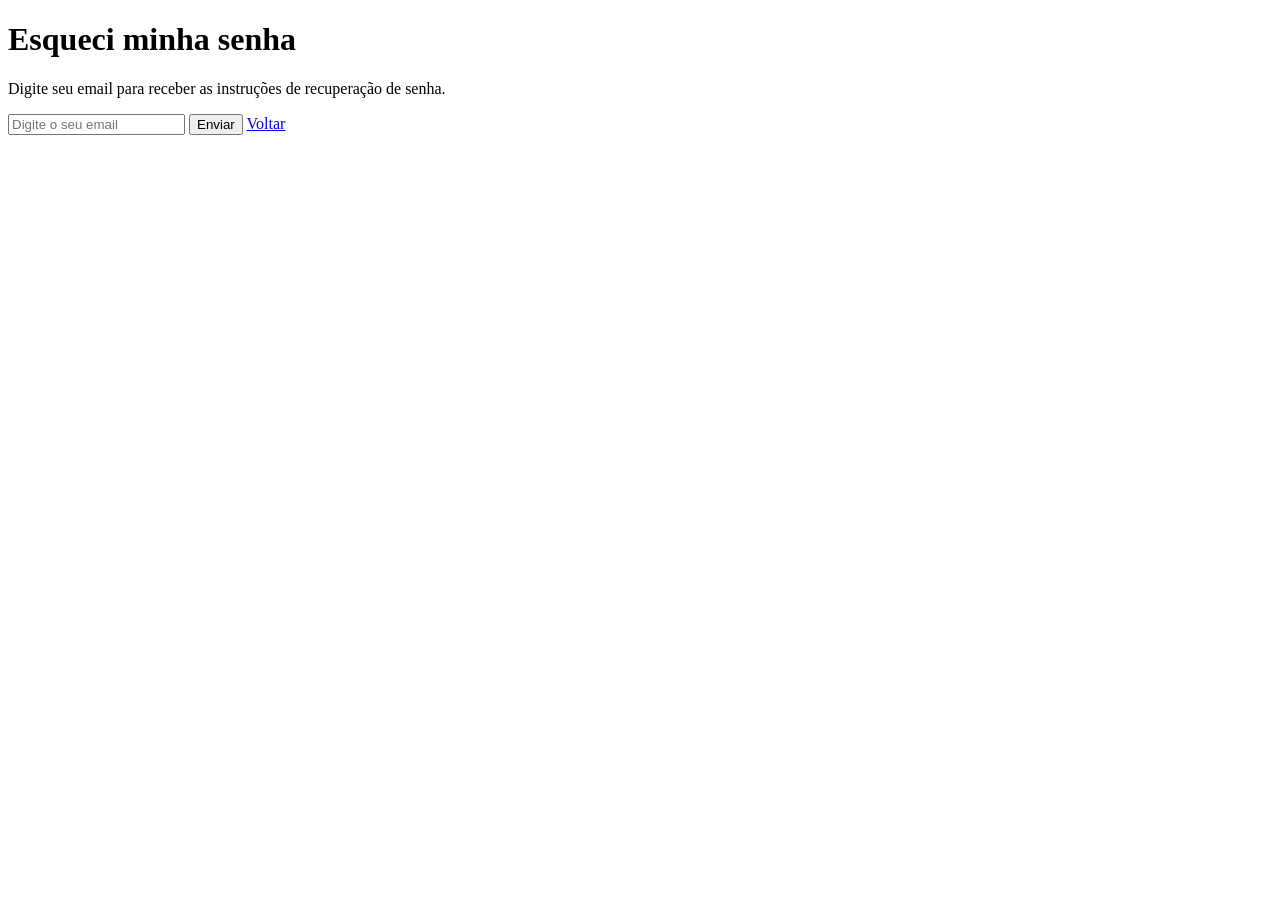
==== HTML/esqueci_minha_senha.html @ 23d09ad5 "primeiro commit" ====
<!DOCTYPE html>
<html lang="en">
<head>
    <meta charset="UTF-8">
    <meta name="viewport" content="width=device-width, initial-scale=1.0">
    <title>Cookly</title>
    <link rel="icon" type="image/png" href="../IMAGENS/logo_navegador.png">
    <link href="https://fonts.googleapis.com/css2?family=Fredoka+One&display=swap" rel="stylesheet">
</head>
<body>
    <div class="inicio">
        <div class="titulo">
            <h1>Esqueci minha senha</h1>
        </div>

        <div class="formulario">
            <p>Digite seu email para receber as instruções de recuperação de senha.</p>
            <input type="email" placeholder="Digite o seu email">
            <button>Enviar</button>
            <a href="login.html" class="voltar_ao_login">Voltar</a>
        </div>
    </div>
</body>
</html>
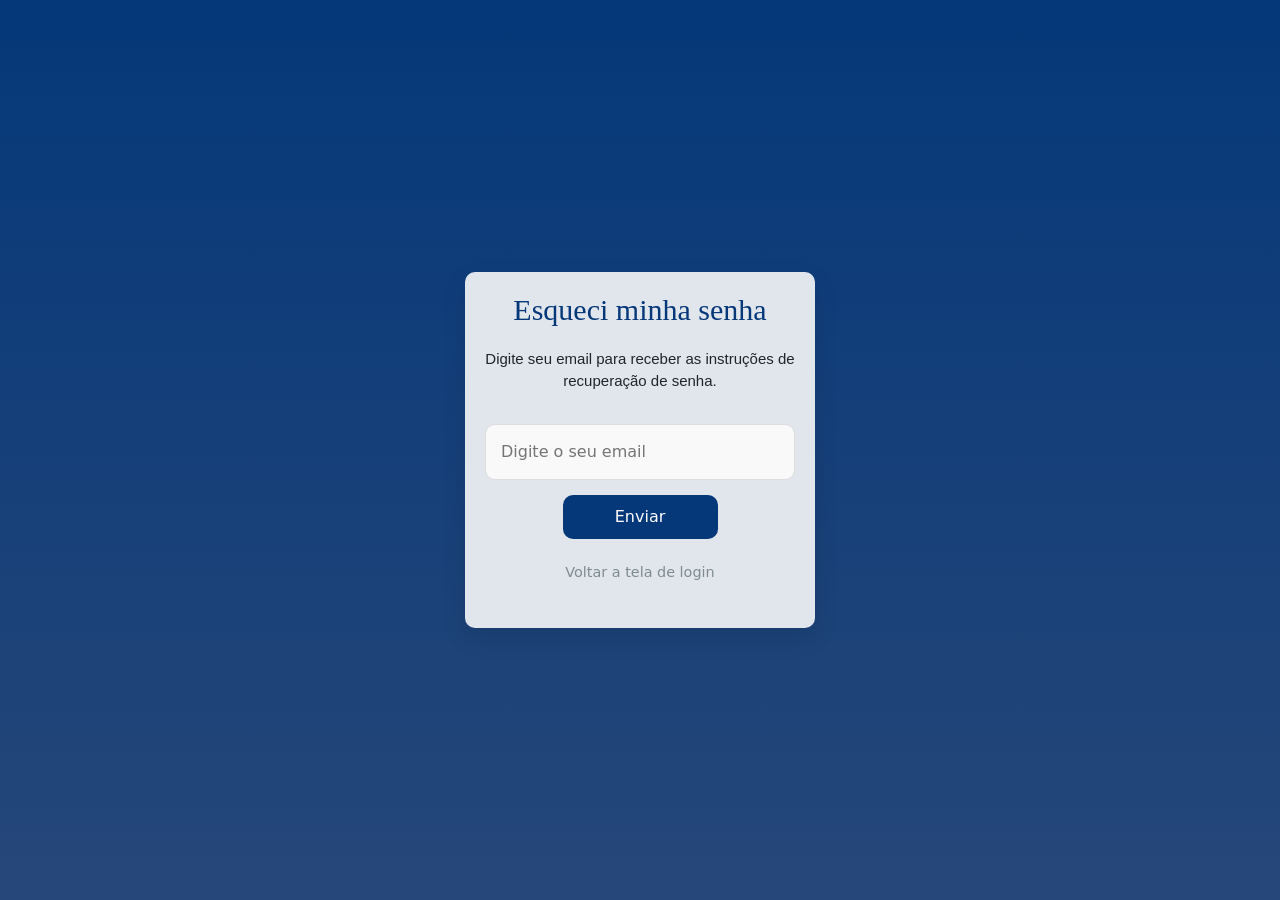
==== commit e57f003a: "Tela de 'esqueci minha senha'" ====
--- a/HTML/esqueci_minha_senha.html
+++ b/HTML/esqueci_minha_senha.html
@@ -1,12 +1,17 @@
 <!DOCTYPE html>
 <html lang="en">
+
 <head>
     <meta charset="UTF-8">
     <meta name="viewport" content="width=device-width, initial-scale=1.0">
     <title>Cookly</title>
     <link rel="icon" type="image/png" href="../IMAGENS/logo_navegador.png">
     <link href="https://fonts.googleapis.com/css2?family=Fredoka+One&display=swap" rel="stylesheet">
+    <link rel="stylesheet" href="../CSS/esqueci_minha_senha.css">
+    <link href="https://cdn.jsdelivr.net/npm/bootstrap@5.3.0/dist/css/bootstrap.min.css" rel="stylesheet">
+
 </head>
+
 <body>
     <div class="inicio">
         <div class="titulo">
@@ -16,9 +21,16 @@
         <div class="formulario">
             <p>Digite seu email para receber as instruções de recuperação de senha.</p>
             <input type="email" placeholder="Digite o seu email">
-            <button>Enviar</button>
-            <a href="login.html" class="voltar_ao_login">Voltar</a>
+
+            <div class="botoes">
+                <button>Enviar</button>
+            </div>
+
+            <div class="voltar">
+                <a href="login.html" class="voltar_ao_login">Voltar a tela de login</a>
+            </div>
         </div>
     </div>
 </body>
+
 </html>
--- a/CSS/esqueci_minha_senha.css
+++ b/CSS/esqueci_minha_senha.css
@@ -0,0 +1,128 @@
+*{
+    margin: 0;
+    padding: 0;
+    box-sizing: border-box;
+}
+
+body{
+    margin: 0;
+    padding: 0;
+    width: 100%;
+    height: 100vh;
+    display: flex;
+    justify-content: center;
+    align-items: center;
+    background: linear-gradient(#053879, #264779)
+}
+
+.inicio{
+    background-color: #e1e6ec;
+    border-radius: 10px;
+    padding: 20px;
+    width: 350px;
+    margin: 50px auto; 
+    display: flex;
+    flex-direction: column; 
+    justify-content: center;
+    box-shadow: 0 10px 25px rgba(0, 0, 0, 0.1); 
+    transition: 0.3s;    
+}
+
+.titulo h1{
+    font-family: 'Fredoka One', cursive;
+    color: #053879;
+    font-size: 30px;
+    margin-bottom: 20px;
+    text-align: center;
+}
+
+.formulario {
+    display: flex;
+    flex-direction: column;
+    gap: 15px;
+    text-align: center;
+}
+
+.formulario p{
+    font-family: Arial, Helvetica, sans-serif;
+    display: flex;
+    width: 100%;
+    text-align: center;
+    font-size: 15px;
+    text-decoration: none;
+}
+
+input {
+    width: 100%;
+    padding: 15px;
+    margin-bottom: 15px;
+    border: 1px solid #ddd;
+    border-radius: 10px;
+    outline: none;
+    transition: 0.3s;
+    background-color: #f9f9f9;
+}
+
+input:hover{
+    border-color: #053879;
+    box-shadow: 0 5px 15px rgba(0, 0, 0, 0.1);
+    transition: 0.3s;
+    transform: scale(1.05);
+    margin: 7px 0;
+}
+
+.botoes {
+    display: flex;
+    justify-content: center; 
+    width: 100%;             
+}
+
+.botoes button {
+    width: 50%;
+    padding: 10px;
+    border: none;
+    border-radius: 10px;
+    background-color: #053879;
+    color: white;
+    cursor: pointer;
+    transition: 0.3s;
+}
+
+.botoes button:hover {
+    background-color: #264779;
+    transform: scale(1.05);
+    box-shadow: 0 5px 15px rgba(0, 0, 0, 0.2);
+    margin: 7px 0;
+}
+
+.voltar {
+    display: block;
+    text-align: right;
+    font-size: 0.85rem;
+    color: #7f8c8d;
+    text-decoration: none;
+    margin-bottom: 25px;
+    transition: 0.3s;
+    width: 100%;            
+    text-align: center;      
+    white-space: nowrap;     
+    margin-top: 8px;        
+    font-size: 0.9rem;
+}
+
+.voltar a{
+    display: inline;
+    text-decoration: none;
+    color: #7f8c8d;
+}
+
+.voltar a:hover {
+    color: #264779;
+    text-decoration: underline;
+}
+
+@media (max-width: 480px) {
+    .login {
+        padding: 30px 20px;
+    }
+}
